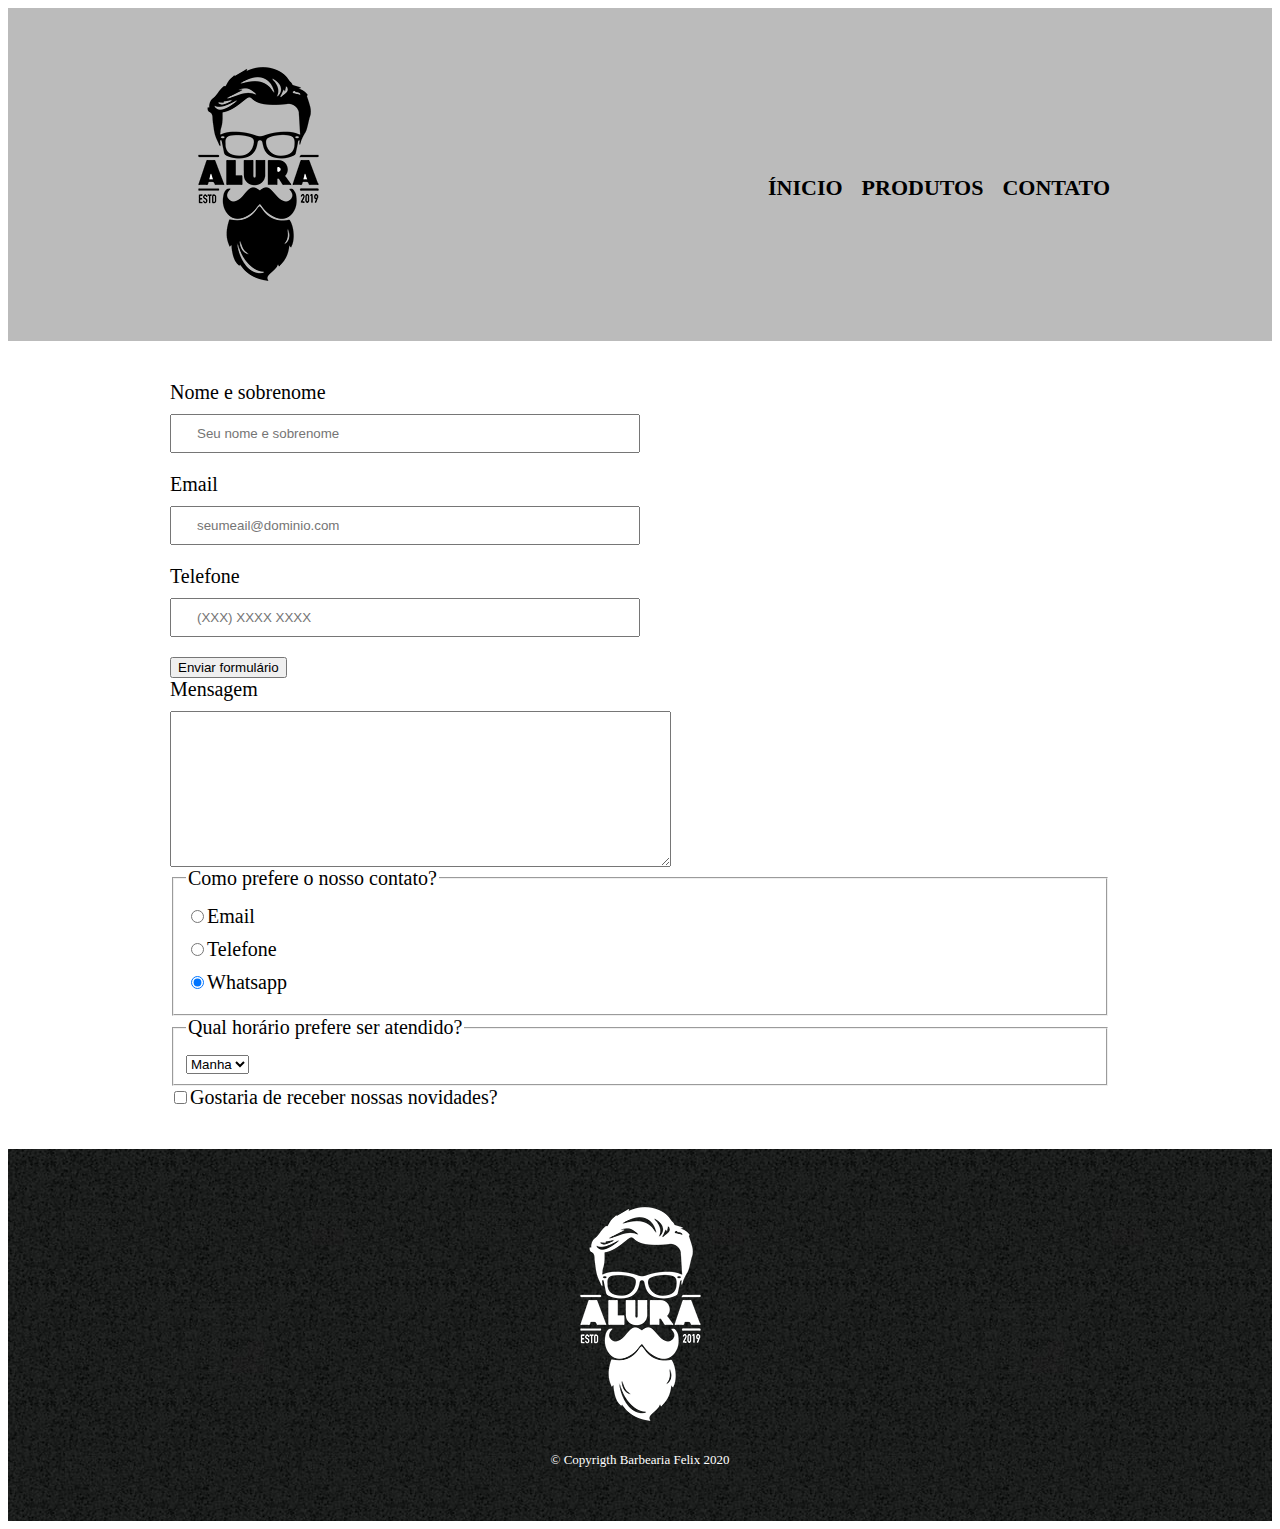
==== produtos/contato.html @ 8c85e66a "Adicionei pagina de formulario" ====
<!DOCTYPE html5>
<html>
    <head>
        <meta charset="UTF-8" >
        <meta lang="pt-br">
        <meta name="viewport" content="width=device-width, initial-scale=1.0">
        <title>Contato - Barbearia Felix</title>
        <link rel="stylesheet" href="reset.css">
        <link rel="stylesheet" href="produtos.css">
    </head>
    <body>
        <header>
            <div class="caixa">
                <h1><img src="imagem/logo.png" alt="Logo da barbearia Felix"></h1>
                <nav>
                    <ul>
                        <li><a href="index.html">Ínicio</a></li>
                        <li><a href="produtos.html">Produtos</a></li>
                        <li><a href="contato.html">Contato</a></li>
                    </ul>
                </nav>
            </div>
        </header> 
        <main>
            <form>
               <label for="nomeesobrenome">Nome e sobrenome</label>
                <input type="text" id="nomeesobrenome" required placeholder="Seu nome e sobrenome" class="input-padrao">

                <label for="email">Email</label>
                <input type="text" id="email" class="input-padrao" required placeholder="seumeail@dominio.com">

                <label for="telefone">Telefone</label>
                <input type="text" id="telefone"class="input-padrao" required placeholder="(XXX) XXXX XXXX">
                <input type="submit" value="Enviar formulário" required>

                <label for="mensagem">Mensagem</label>
                <textarea cols="60" rows="10" id="mensagem"></textarea>

                <fieldset>
                    <legend>Como prefere o nosso contato?</legend>

                    <label for="radio-email"><input type="radio" name="contato" value="Email" id="radio-email">Email</label>

                    <label for="radio-telefone"><input type="radio" name="contato" value="telefone" id="radio-telefone">Telefone</label> 
                     
                    <label for="radio-Whatapp"><input type="radio" name="contato" value="whatsapp" id="whatsapp" checked>Whatsapp</label>
                    
                </fieldset>
                <fieldset>
                    <legend>Qual horário prefere ser atendido?</legend>
                    <select name="" id="">
                        <option value="">Manha</option>
                        <option value="">Tarde</option>
                        <option value="">Noite</option>
                    </select>
                </fieldset>
                <label for="checkbox"><input type="checkbox" class="" chacked>Gostaria de receber nossas novidades?</input></label>
            </form>
        </main>
        <footer>
            <img src="imagem/logo-branco.png" alt="Logo da barbearia Felix">
            <p class="copyrigth">
              &copy;  Copyrigth Barbearia Felix 2020
            </p>
        </footer>
    </body>
</html>
---- produtos/produtos.css ----
header {
    background: #bbb;
    padding: 20px 0;
}

.caixa {
    position: relative;
    width: 940px;
    margin: 0 auto;
}

nav {
   position: absolute; 
   top: 110px;
   right: 0;
}

nav li{
    display: inline; 
    margin: 0 0 0 15px;  
}

nav a {
    text-transform: uppercase;   
    color: #000;
    font-weight: bold;
    font-size: 22px;
    text-decoration: none;
}

nav a:hover {
    color: #c78c19 
    text-decoration: underline; 
}

.produtos {
    width: 940px;
    margin: 0 auto;
}

.produtos li {
    display: inline;
    text-align: center;
    width: 30px;
    vertical-align: top;
    margin: 0 1.5;
    box-sizing: border-box
    border: 2px solid #000;
    border-radius: 5px;
}

.produtos li:hover{
    border-color: #c78c19;
}

.produtos li:active {
    border-color: #088c19;
}

.produtos li:hover h2 {
    font-size: 40px;
}

.produtos h2 {
    font-size: bold;
}

.produto-descricao {
    font-size: 18px;
}

.preco-produto {
    font-size: 22px;
    font-weight: bold;
    margin-top: 10px;
}

footer {
   text-align: center;
   background: url("imagem/bg.jpg"); 
   padding: 40px 0px;
}

.copyrigth {
    color: #fff;
    font-size: 13px;

}

main {
    width: 940px;
    margin: 0 auto;
}

form {
    margin: 40px 0;
}

form label, form legend {
    display: block;
    font-size: 20px;
    margin: 0 0 10px;
}

.input-padrao {
    display:block;
    margin: 0 0 20px;
    padding: 10px 25px;
    width: 50%;
}

.checkbox {
    margin: 20px 0;
}
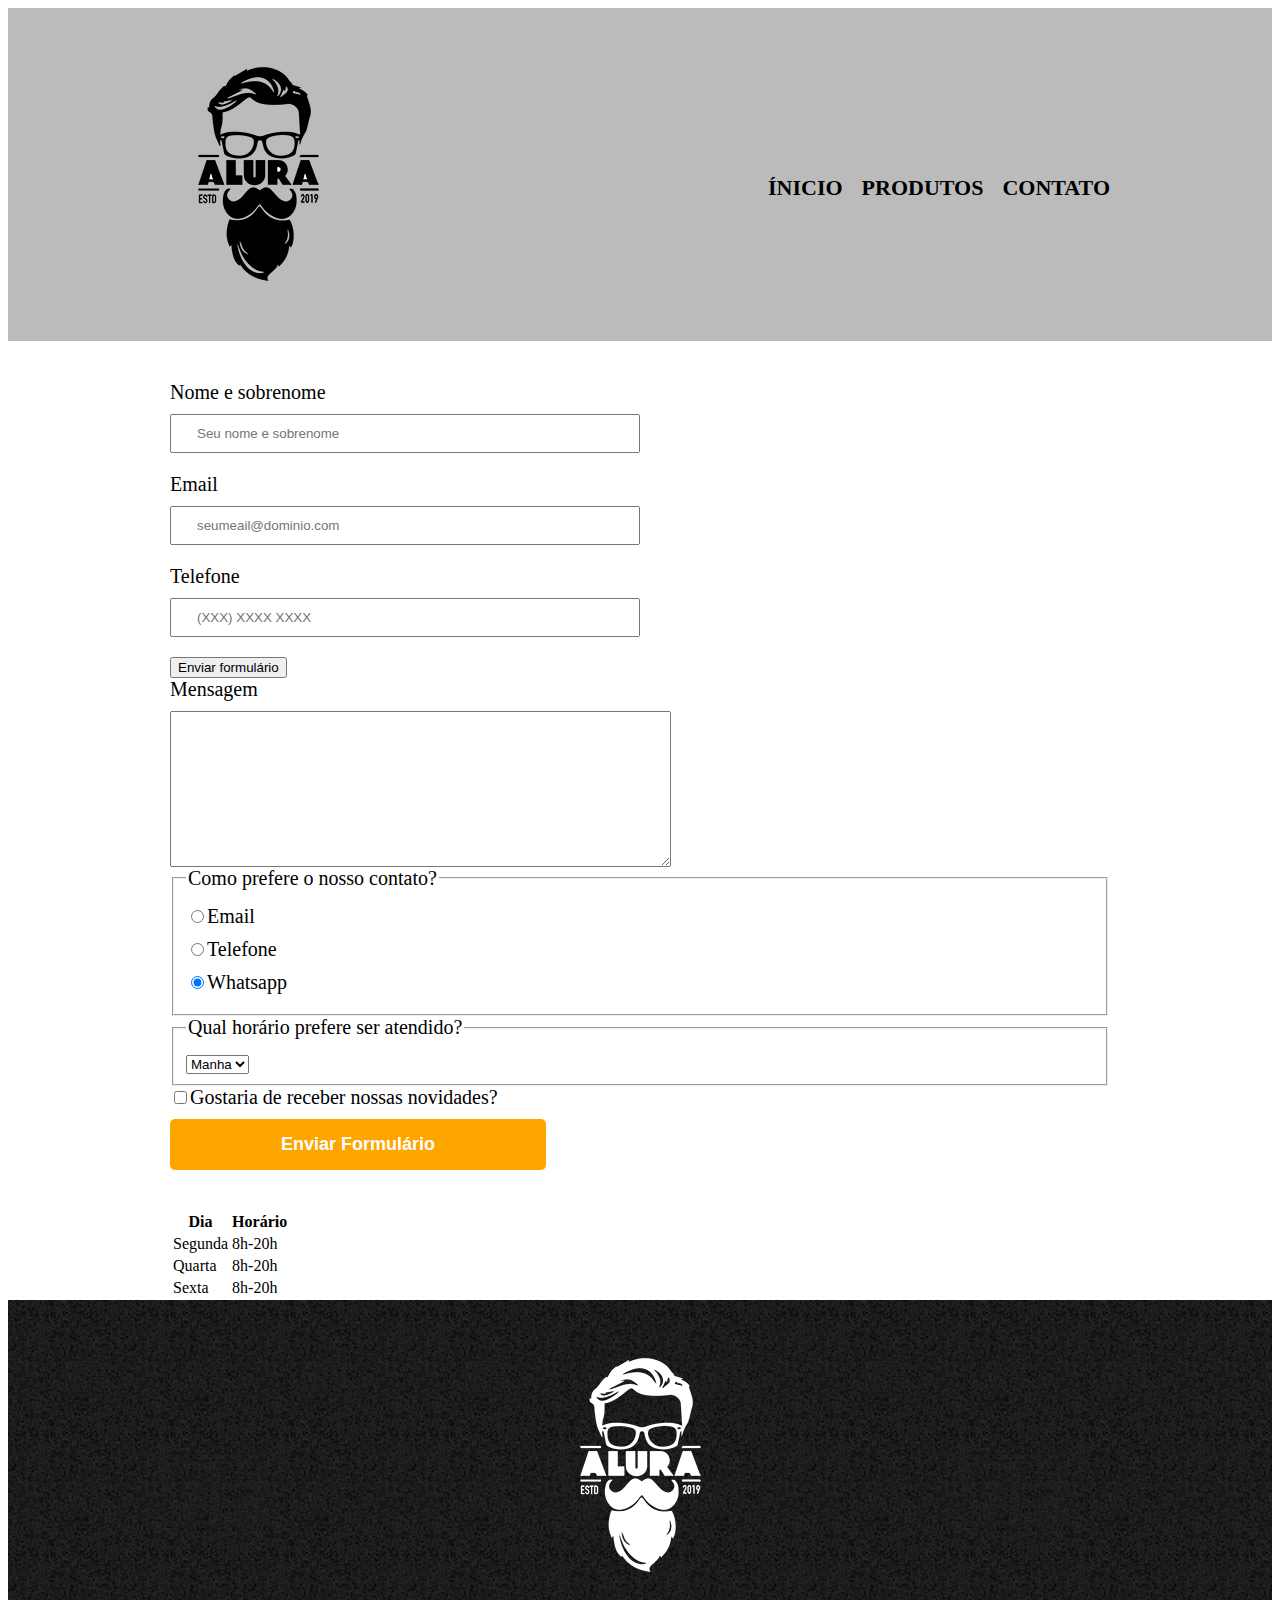
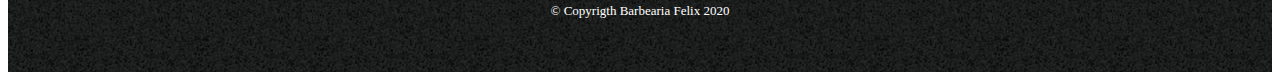
==== commit d41bb193: "Adicionei tabelas" ====
--- a/produtos/contato.html
+++ b/produtos/contato.html
@@ -55,7 +55,30 @@
                     </select>
                 </fieldset>
                 <label for="checkbox"><input type="checkbox" class="" chacked>Gostaria de receber nossas novidades?</input></label>
+                <input type="submit" value="Enviar Formulário" class="enviar">
             </form>
+            <table>
+                <thead>
+                <tr>
+                    <th>Dia</th>
+                    <th>Horário</th>
+                </tr>
+            </thead>
+            <tbody>
+                <tr>
+                    <td>Segunda</td>
+                    <td>8h-20h</td>
+                </tr>
+                <tr>
+                    <td>Quarta</td>
+                    <td>8h-20h</td>
+                </tr>
+                <tr>
+                    <td>Sexta</td>
+                    <td>8h-20h</td>
+                </tr>
+            </tbody>
+            </table>
         </main>
         <footer>
             <img src="imagem/logo-branco.png" alt="Logo da barbearia Felix">
--- a/produtos/produtos.css
+++ b/produtos/produtos.css
@@ -112,3 +112,23 @@
 .checkbox {
     margin: 20px 0;
 }
+
+.enviar {
+   width: 40%;
+   padding: 15px 0; 
+   background: orange;
+   color: #fff;
+   font-weight: bold;
+   font-size: 18px;
+   border: none;
+   border-radius: 5px;
+   transition: 1s all;
+   cursor: pointer;
+}
+
+.enviar:hover {
+    background: red;
+    transform: scale(1.2);
+}
+
+
